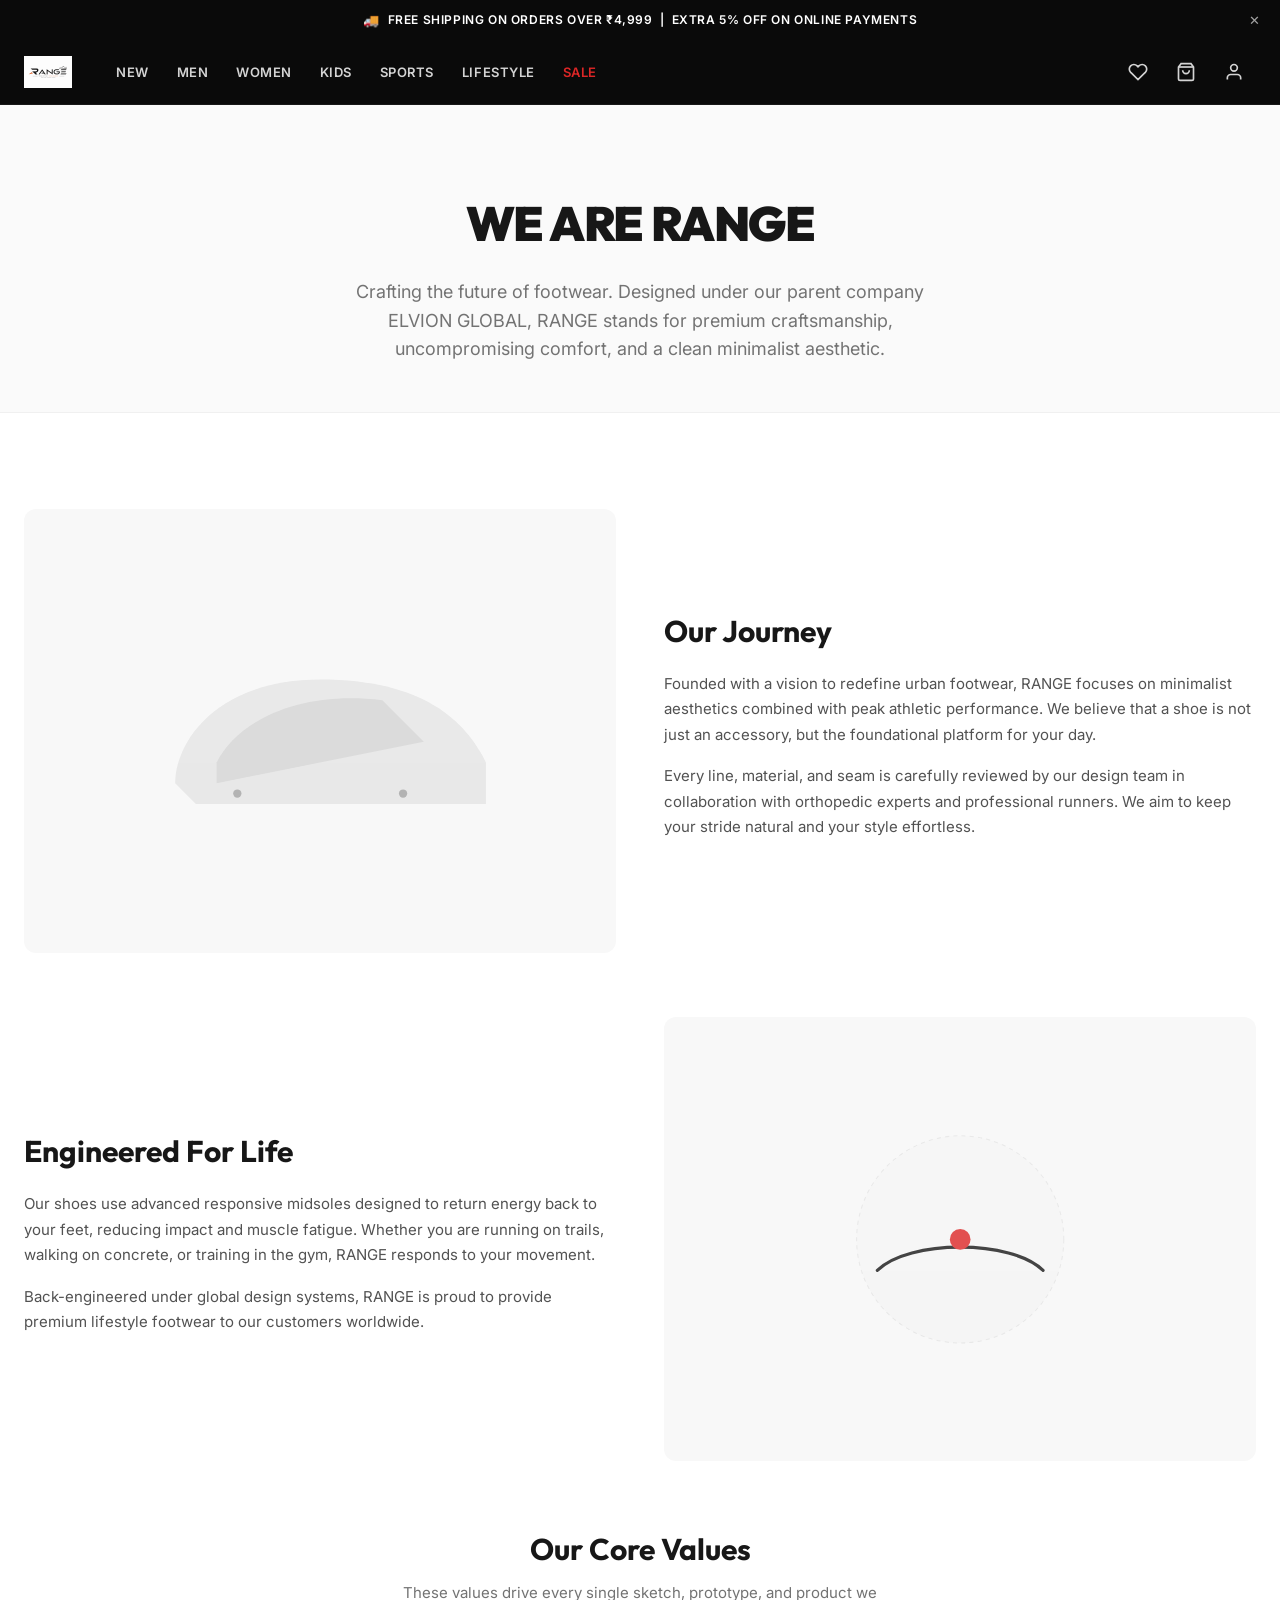
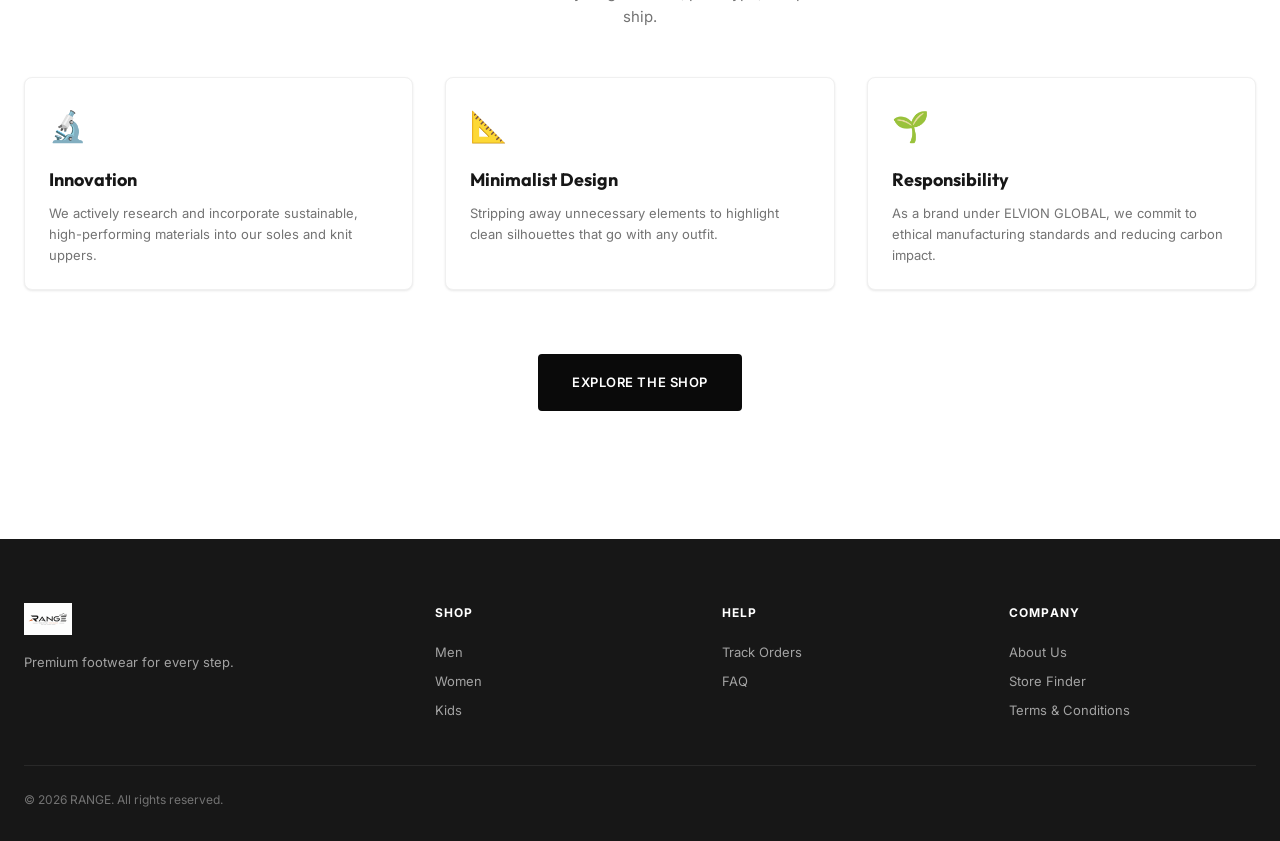
==== about.html @ aaef5dbc "Add project files" ====
<!DOCTYPE html>
<html lang="en">
<head>
    <meta charset="UTF-8">
    <meta name="viewport" content="width=device-width, initial-scale=1.0">
    <title>About Us — RANGE</title>
    <meta name="description" content="Discover the story, mission, and craftsmanship behind RANGE premium footwear.">
    <link rel="preconnect" href="https://fonts.googleapis.com">
    <link rel="preconnect" href="https://fonts.gstatic.com" crossorigin>
    <link href="https://fonts.googleapis.com/css2?family=Inter:wght@300;400;500;600;700;800;900&family=Outfit:wght@300;400;500;600;700;800;900&display=swap" rel="stylesheet">
    <link rel="stylesheet" href="css/global.css">
    <link rel="stylesheet" href="css/components.css">
    <style>
        .about-hero {
            padding: var(--space-20) 0 var(--space-12);
            text-align: center;
            background: var(--off-white);
            border-bottom: 1px solid var(--gray-100);
            margin-bottom: var(--space-12);
        }
        .about-hero-title {
            font-family: var(--font-display);
            font-size: var(--text-5xl);
            font-weight: var(--fw-black);
            letter-spacing: -0.03em;
            margin-bottom: var(--space-4);
            color: var(--gray-900);
        }
        .about-hero-subtitle {
            font-size: var(--text-lg);
            color: var(--gray-500);
            max-width: 600px;
            margin: 0 auto;
            line-height: 1.6;
        }
        .about-content-section {
            padding: var(--space-12) 0;
        }
        .about-grid {
            display: grid;
            grid-template-columns: 1fr 1fr;
            gap: var(--space-12);
            align-items: center;
            margin-bottom: var(--space-16);
        }
        .about-grid.reverse {
            direction: rtl;
        }
        .about-grid.reverse .about-text-col {
            direction: ltr;
        }
        .about-image-col {
            background: var(--gray-50);
            aspect-ratio: 4 / 3;
            border-radius: var(--radius-lg);
            display: flex;
            align-items: center;
            justify-content: center;
            overflow: hidden;
        }
        .about-image-placeholder {
            width: 70%;
            opacity: 0.8;
        }
        .about-text-col h2 {
            font-family: var(--font-display);
            font-size: var(--text-3xl);
            font-weight: var(--fw-bold);
            margin-bottom: var(--space-4);
            color: var(--gray-900);
        }
        .about-text-col p {
            font-size: var(--text-base);
            color: var(--gray-600);
            line-height: 1.7;
            margin-bottom: var(--space-4);
        }
        .values-grid {
            display: grid;
            grid-template-columns: repeat(3, 1fr);
            gap: var(--space-8);
            margin-top: var(--space-12);
        }
        .value-card {
            background: var(--white);
            padding: var(--space-6);
            border-radius: var(--radius-md);
            border: 1px solid var(--gray-100);
            box-shadow: var(--shadow-sm);
            transition: all var(--transition-base);
        }
        .value-card:hover {
            transform: translateY(-4px);
            box-shadow: var(--shadow-md);
        }
        .value-icon {
            font-size: var(--text-3xl);
            margin-bottom: var(--space-4);
            display: inline-block;
        }
        .value-card h3 {
            font-family: var(--font-display);
            font-size: var(--text-lg);
            font-weight: var(--fw-bold);
            margin-bottom: var(--space-2);
            color: var(--gray-900);
        }
        .value-card p {
            font-size: var(--text-sm);
            color: var(--gray-500);
            line-height: 1.6;
        }
        @media (max-width: 768px) {
            .about-grid {
                grid-template-columns: 1fr;
                gap: var(--space-6);
            }
            .about-grid.reverse {
                direction: ltr;
            }
            .values-grid {
                grid-template-columns: 1fr;
                gap: var(--space-4);
            }
            .about-hero-title {
                font-size: var(--text-3xl);
            }
        }
    </style>
</head>
<body>
    <!-- Announcement Bar -->
    <div class="announcement-bar" id="announcement-bar">
        <div class="announcement-content"><span class="announcement-icon">🚚</span><span>FREE SHIPPING ON ORDERS OVER ₹4,999 &nbsp;|&nbsp; EXTRA 5% OFF ON ONLINE PAYMENTS</span></div>
        <button class="announcement-close" id="close-announcement">✕</button>
    </div>

    <!-- Navigation -->
    <nav class="navbar" id="navbar">
        <div class="nav-container">
            <a href="index.html" class="nav-logo"><img src="range-logo.png" alt="RANGE Logo" class="logo-img"></a>
            <ul class="nav-links">
                <li><a href="index.html" class="nav-link">New</a></li>
                <li><a href="shop.html?gender=men" class="nav-link">Men</a></li>
                <li><a href="shop.html?gender=women" class="nav-link">Women</a></li>
                <li><a href="shop.html?gender=kids" class="nav-link">Kids</a></li>
                <li><a href="shop.html?cat=sports" class="nav-link">Sports</a></li>
                <li><a href="shop.html?cat=lifestyle" class="nav-link">Lifestyle</a></li>
                <li><a href="shop.html?sale=true" class="nav-link nav-sale">Sale</a></li>
            </ul>
            <div class="nav-actions">
                <a href="wishlist.html" class="nav-action-btn"><svg width="20" height="20" viewBox="0 0 24 24" fill="none" stroke="currentColor" stroke-width="2"><path d="M20.84 4.61a5.5 5.5 0 0 0-7.78 0L12 5.67l-1.06-1.06a5.5 5.5 0 0 0-7.78 7.78l1.06 1.06L12 21.23l7.78-7.78 1.06-1.06a5.5 5.5 0 0 0 0-7.78z"/></svg><span class="badge wishlist-count">0</span></a>
                <a href="cart.html" class="nav-action-btn"><svg width="20" height="20" viewBox="0 0 24 24" fill="none" stroke="currentColor" stroke-width="2"><path d="M6 2L3 6v14a2 2 0 0 0 2 2h14a2 2 0 0 0 2-2V6l-3-4z"/><line x1="3" y1="6" x2="21" y2="6"/><path d="M16 10a4 4 0 0 1-8 0"/></svg><span class="badge cart-count">0</span></a>
                <a href="account.html" class="nav-action-btn"><svg width="20" height="20" viewBox="0 0 24 24" fill="none" stroke="currentColor" stroke-width="2"><path d="M20 21v-2a4 4 0 0 0-4-4H8a4 4 0 0 0-4 4v2"/><circle cx="12" cy="7" r="4"/></svg></a>
                <button class="mobile-menu-toggle" id="mobile-menu-toggle"><span></span><span></span><span></span></button>
            </div>
        </div>
    </nav>

    <div class="mobile-menu" id="mobile-menu">
        <div class="mobile-menu-header"><a href="index.html" class="nav-logo"><img src="range-logo.png" alt="RANGE Logo" class="logo-img"></a><button class="mobile-menu-close" id="mobile-menu-close">✕</button></div>
        <ul class="mobile-nav-links"><li><a href="index.html">Home</a></li><li><a href="shop.html">Shop</a></li><li><a href="account.html">Account</a></li><li><a href="wishlist.html">Wishlist</a></li></ul>
    </div>

    <!-- About Hero -->
    <section class="about-hero">
        <div class="container">
            <h1 class="about-hero-title">WE ARE RANGE</h1>
            <p class="about-hero-subtitle">Crafting the future of footwear. Designed under our parent company ELVION GLOBAL, RANGE stands for premium craftsmanship, uncompromising comfort, and a clean minimalist aesthetic.</p>
        </div>
    </section>

    <main class="container">
        <!-- Story section -->
        <section class="about-content-section">
            <div class="about-grid">
                <div class="about-image-col">
                    <svg viewBox="0 0 400 300" fill="none" xmlns="http://www.w3.org/2000/svg" class="about-image-placeholder">
                        <path d="M60 200 C60 160, 100 100, 200 100 C300 100, 340 140, 360 180 L360 220 L80 220 Z" fill="#e5e5e5"/>
                        <path d="M100 180 C120 140, 180 110, 260 120 L300 160 L100 200 Z" fill="#d4d4d4"/>
                        <circle cx="120" cy="210" r="4" fill="#a3a3a3"/>
                        <circle cx="280" cy="210" r="4" fill="#a3a3a3"/>
                    </svg>
                </div>
                <div class="about-text-col">
                    <h2>Our Journey</h2>
                    <p>Founded with a vision to redefine urban footwear, RANGE focuses on minimalist aesthetics combined with peak athletic performance. We believe that a shoe is not just an accessory, but the foundational platform for your day.</p>
                    <p>Every line, material, and seam is carefully reviewed by our design team in collaboration with orthopedic experts and professional runners. We aim to keep your stride natural and your style effortless.</p>
                </div>
            </div>

            <div class="about-grid reverse">
                <div class="about-image-col">
                    <svg viewBox="0 0 400 300" fill="none" xmlns="http://www.w3.org/2000/svg" class="about-image-placeholder">
                        <ellipse cx="200" cy="150" rx="100" ry="100" fill="#f5f5f5" stroke="#e5e5e5" stroke-dasharray="4 4"/>
                        <path d="M120 180 C150 150, 250 150, 280 180" stroke="#171717" stroke-width="3" stroke-linecap="round"/>
                        <circle cx="200" cy="150" r="10" fill="#dc2626"/>
                    </svg>
                </div>
                <div class="about-text-col">
                    <h2>Engineered For Life</h2>
                    <p>Our shoes use advanced responsive midsoles designed to return energy back to your feet, reducing impact and muscle fatigue. Whether you are running on trails, walking on concrete, or training in the gym, RANGE responds to your movement.</p>
                    <p>Back-engineered under global design systems, RANGE is proud to provide premium lifestyle footwear to our customers worldwide.</p>
                </div>
            </div>

            <!-- Core Values -->
            <div style="text-align: center; margin-top: var(--space-8);">
                <h2 style="font-family: var(--font-display); font-size: var(--text-3xl); font-weight: var(--fw-bold); margin-bottom: var(--space-2);">Our Core Values</h2>
                <p style="color: var(--gray-500); font-size: var(--text-base); max-width: 500px; margin: 0 auto;">These values drive every single sketch, prototype, and product we ship.</p>
            </div>

            <div class="values-grid">
                <div class="value-card">
                    <span class="value-icon">🔬</span>
                    <h3>Innovation</h3>
                    <p>We actively research and incorporate sustainable, high-performing materials into our soles and knit uppers.</p>
                </div>
                <div class="value-card">
                    <span class="value-icon">📐</span>
                    <h3>Minimalist Design</h3>
                    <p>Stripping away unnecessary elements to highlight clean silhouettes that go with any outfit.</p>
                </div>
                <div class="value-card">
                    <span class="value-icon">🌱</span>
                    <h3>Responsibility</h3>
                    <p>As a brand under ELVION GLOBAL, we commit to ethical manufacturing standards and reducing carbon impact.</p>
                </div>
            </div>

            <div style="text-align: center; margin-top: var(--space-16);">
                <a href="shop.html" class="btn btn-primary btn-lg">Explore the Shop</a>
            </div>
        </section>
    </main>

    <!-- Footer -->
    <footer class="footer">
        <div class="container">
            <div class="footer-grid">
                <div class="footer-col footer-brand"><div class="footer-logo"><img src="range-logo.png" alt="RANGE Logo" class="logo-img"></div><p>Premium footwear for every step.</p></div>
                <div class="footer-col"><h4>Shop</h4><a href="shop.html">Men</a><a href="shop.html">Women</a><a href="shop.html">Kids</a></div>
                <div class="footer-col"><h4>Help</h4><a href="orders.html">Track Orders</a><a href="faq.html">FAQ</a></div>
                <div class="footer-col"><h4>Company</h4><a href="about.html" class="active">About Us</a><a href="store-finder.html">Store Finder</a><a href="terms.html">Terms & Conditions</a></div>
            </div>
            <div class="footer-bottom"><p>© 2026 RANGE. All rights reserved.</p></div>
        </div>
    </footer>

    <script src="js/store.js"></script>
    <script src="js/components.js"></script>
</body>
</html>
---- css/global.css ----
/* =========================================
   SOLEKICKS — Global Design System
   Clean white aesthetic inspired by Puma/Nike
   ========================================= */

/* CSS Custom Properties */
:root {
    /* Colors — Clean White Theme */
    --white: #ffffff;
    --off-white: #fafafa;
    --gray-50: #f8f8f8;
    --gray-100: #f0f0f0;
    --gray-200: #e5e5e5;
    --gray-300: #d4d4d4;
    --gray-400: #a3a3a3;
    --gray-500: #737373;
    --gray-600: #525252;
    --gray-700: #404040;
    --gray-800: #262626;
    --gray-900: #171717;
    --black: #0a0a0a;

    /* Accent Colors */
    --accent-red: #dc2626;
    --accent-red-dark: #b91c1c;
    --accent-green: #16a34a;
    --accent-blue: #2563eb;
    --accent-orange: #ea580c;

    /* Sale / Discount */
    --sale-bg: #dc2626;
    --sale-text: #ffffff;

    /* Typography */
    --font-primary: 'Inter', -apple-system, BlinkMacSystemFont, 'Segoe UI', sans-serif;
    --font-display: 'Outfit', 'Inter', sans-serif;

    /* Font Sizes */
    --text-xs: 0.75rem;
    --text-sm: 0.8125rem;
    --text-base: 0.9375rem;
    --text-md: 1rem;
    --text-lg: 1.125rem;
    --text-xl: 1.25rem;
    --text-2xl: 1.5rem;
    --text-3xl: 1.875rem;
    --text-4xl: 2.25rem;
    --text-5xl: 3rem;
    --text-6xl: 3.75rem;
    --text-7xl: 4.5rem;

    /* Font Weights */
    --fw-light: 300;
    --fw-regular: 400;
    --fw-medium: 500;
    --fw-semibold: 600;
    --fw-bold: 700;
    --fw-extrabold: 800;
    --fw-black: 900;

    /* Spacing */
    --space-1: 0.25rem;
    --space-2: 0.5rem;
    --space-3: 0.75rem;
    --space-4: 1rem;
    --space-5: 1.25rem;
    --space-6: 1.5rem;
    --space-8: 2rem;
    --space-10: 2.5rem;
    --space-12: 3rem;
    --space-16: 4rem;
    --space-20: 5rem;
    --space-24: 6rem;

    /* Border Radius */
    --radius-sm: 4px;
    --radius-md: 8px;
    --radius-lg: 12px;
    --radius-xl: 16px;
    --radius-2xl: 24px;
    --radius-full: 9999px;

    /* Shadows */
    --shadow-xs: 0 1px 2px rgba(0, 0, 0, 0.04);
    --shadow-sm: 0 1px 3px rgba(0, 0, 0, 0.06), 0 1px 2px rgba(0, 0, 0, 0.04);
    --shadow-md: 0 4px 6px rgba(0, 0, 0, 0.05), 0 2px 4px rgba(0, 0, 0, 0.04);
    --shadow-lg: 0 10px 15px rgba(0, 0, 0, 0.06), 0 4px 6px rgba(0, 0, 0, 0.04);
    --shadow-xl: 0 20px 25px rgba(0, 0, 0, 0.08), 0 8px 10px rgba(0, 0, 0, 0.04);
    --shadow-2xl: 0 25px 50px rgba(0, 0, 0, 0.12);

    /* Transitions */
    --transition-fast: 150ms ease;
    --transition-base: 250ms ease;
    --transition-slow: 400ms ease;
    --transition-spring: 400ms cubic-bezier(0.34, 1.56, 0.64, 1);

    /* Layout */
    --container-max: 1280px;
    --container-padding: 1.5rem;
    --navbar-height: 64px;
    --announcement-height: 40px;
}

/* Reset */
*,
*::before,
*::after {
    margin: 0;
    padding: 0;
    box-sizing: border-box;
}

html {
    scroll-behavior: smooth;
    -webkit-font-smoothing: antialiased;
    -moz-osx-font-smoothing: grayscale;
}

body {
    font-family: var(--font-primary);
    font-size: var(--text-base);
    line-height: 1.6;
    color: var(--gray-900);
    background-color: var(--white);
    overflow-x: hidden;
}

img {
    max-width: 100%;
    height: auto;
    display: block;
}

a {
    text-decoration: none;
    color: inherit;
    transition: color var(--transition-fast);
}

button {
    font-family: inherit;
    cursor: pointer;
    border: none;
    background: none;
    font-size: inherit;
}

input,
select,
textarea {
    font-family: inherit;
    font-size: inherit;
}

ul,
ol {
    list-style: none;
}

/* Container */
.container {
    max-width: var(--container-max);
    margin: 0 auto;
    padding: 0 var(--container-padding);
}

/* =========================================
   Announcement Bar
   ========================================= */
.announcement-bar {
    background: var(--black);
    color: var(--white);
    padding: var(--space-2) var(--space-6);
    display: flex;
    align-items: center;
    justify-content: center;
    position: relative;
    z-index: 100;
    height: var(--announcement-height);
    overflow: hidden;
}

.announcement-content {
    display: flex;
    align-items: center;
    gap: var(--space-2);
    font-size: var(--text-xs);
    font-weight: var(--fw-semibold);
    letter-spacing: 0.05em;
    text-transform: uppercase;
    animation: slideInDown 0.5s ease;
}

.announcement-icon {
    font-size: var(--text-sm);
}

.announcement-close {
    position: absolute;
    right: var(--space-4);
    color: var(--gray-400);
    font-size: var(--text-sm);
    padding: var(--space-1);
    transition: color var(--transition-fast);
}

.announcement-close:hover {
    color: var(--white);
}

.announcement-bar.hidden {
    display: none;
}

/* =========================================
   Navigation
   ========================================= */
.navbar {
    background: var(--black);
    position: sticky;
    top: 0;
    z-index: 99;
    border-bottom: 1px solid rgba(255, 255, 255, 0.06);
}

.nav-container {
    max-width: var(--container-max);
    margin: 0 auto;
    padding: 0 var(--container-padding);
    display: flex;
    align-items: center;
    height: var(--navbar-height);
    gap: var(--space-8);
}

.nav-logo {
    display: flex;
    align-items: center;
    font-family: var(--font-display);
    font-size: var(--text-xl);
    font-weight: var(--fw-black);
    letter-spacing: -0.02em;
    flex-shrink: 0;
}

.logo-text {
    color: var(--white);
}

.logo-accent {
    color: var(--gray-400);
}

.nav-links {
    display: flex;
    align-items: center;
    gap: var(--space-1);
    flex: 1;
}

.nav-link {
    color: var(--gray-300);
    font-size: var(--text-sm);
    font-weight: var(--fw-semibold);
    text-transform: uppercase;
    letter-spacing: 0.04em;
    padding: var(--space-2) var(--space-3);
    border-radius: var(--radius-sm);
    transition: all var(--transition-fast);
    position: relative;
}

.nav-link:hover,
.nav-link.active {
    color: var(--white);
}

.nav-link::after {
    content: '';
    position: absolute;
    bottom: -2px;
    left: 50%;
    transform: translateX(-50%);
    width: 0;
    height: 2px;
    background: var(--white);
    transition: width var(--transition-base);
}

.nav-link:hover::after,
.nav-link.active::after {
    width: 60%;
}

.nav-sale {
    color: var(--accent-red) !important;
}

/* Dropdown Menu */
.nav-dropdown {
    position: relative;
}

.dropdown-menu {
    position: absolute;
    top: 100%;
    left: 0;
    background: var(--white);
    border-radius: var(--radius-md);
    box-shadow: var(--shadow-xl);
    padding: var(--space-6);
    display: flex;
    gap: var(--space-10);
    min-width: 320px;
    opacity: 0;
    visibility: hidden;
    transform: translateY(10px);
    transition: all var(--transition-base);
    z-index: 50;
    margin-top: var(--space-3);
}

.nav-dropdown:hover .dropdown-menu {
    opacity: 1;
    visibility: visible;
    transform: translateY(0);
}

.dropdown-col h4 {
    font-size: var(--text-xs);
    font-weight: var(--fw-bold);
    text-transform: uppercase;
    letter-spacing: 0.08em;
    color: var(--gray-400);
    margin-bottom: var(--space-3);
}

.dropdown-col a {
    display: block;
    padding: var(--space-1) 0;
    color: var(--gray-700);
    font-size: var(--text-sm);
    font-weight: var(--fw-medium);
    transition: all var(--transition-fast);
}

.dropdown-col a:hover {
    color: var(--black);
    transform: translateX(4px);
}

/* Nav Actions */
.nav-actions {
    display: flex;
    align-items: center;
    gap: var(--space-1);
    margin-left: auto;
}

.nav-action-btn {
    display: flex;
    align-items: center;
    gap: var(--space-2);
    color: var(--gray-300);
    padding: var(--space-2) var(--space-3);
    border-radius: var(--radius-md);
    transition: all var(--transition-fast);
    position: relative;
}

.nav-action-btn:hover {
    color: var(--white);
    background: rgba(255, 255, 255, 0.08);
}

.action-label {
    font-size: var(--text-sm);
    font-weight: var(--fw-semibold);
    text-transform: uppercase;
    letter-spacing: 0.04em;
}

.search-toggle {
    background: rgba(255, 255, 255, 0.08);
    border-radius: var(--radius-full);
    padding: var(--space-2) var(--space-4);
}

.search-toggle:hover {
    background: rgba(255, 255, 255, 0.15);
    color: var(--white);
}

.badge {
    position: absolute;
    top: -2px;
    right: -2px;
    background: var(--accent-red);
    color: var(--white);
    font-size: 10px;
    font-weight: var(--fw-bold);
    width: 18px;
    height: 18px;
    border-radius: var(--radius-full);
    display: flex;
    align-items: center;
    justify-content: center;
    line-height: 1;
}

.badge:empty,
.badge[data-count="0"] {
    display: none;
}

/* Search Overlay */
.search-overlay {
    position: absolute;
    top: 100%;
    left: 0;
    right: 0;
    background: var(--white);
    padding: var(--space-6);
    box-shadow: var(--shadow-2xl);
    opacity: 0;
    visibility: hidden;
    transform: translateY(-10px);
    transition: all var(--transition-base);
    z-index: 50;
}

.search-overlay.active {
    opacity: 1;
    visibility: visible;
    transform: translateY(0);
}

.search-container {
    max-width: 700px;
    margin: 0 auto;
    display: flex;
    align-items: center;
    gap: var(--space-3);
    padding: var(--space-3) var(--space-4);
    border: 2px solid var(--gray-200);
    border-radius: var(--radius-full);
    transition: border-color var(--transition-fast);
}

.search-container:focus-within {
    border-color: var(--black);
}

.search-container svg {
    color: var(--gray-400);
    flex-shrink: 0;
}

.search-container input {
    flex: 1;
    border: none;
    outline: none;
    font-size: var(--text-md);
    color: var(--gray-900);
    background: transparent;
}

.search-container input::placeholder {
    color: var(--gray-400);
}

.search-close {
    color: var(--gray-400);
    font-size: var(--text-lg);
    padding: var(--space-1);
}

.search-close:hover {
    color: var(--gray-900);
}

.search-suggestions {
    max-width: 700px;
    margin: var(--space-4) auto 0;
}

.search-suggestions h4 {
    font-size: var(--text-xs);
    font-weight: var(--fw-bold);
    text-transform: uppercase;
    letter-spacing: 0.08em;
    color: var(--gray-400);
    margin-bottom: var(--space-3);
}

.suggestion-tags {
    display: flex;
    flex-wrap: wrap;
    gap: var(--space-2);
}

.suggestion-tag {
    padding: var(--space-2) var(--space-4);
    background: var(--gray-50);
    border: 1px solid var(--gray-200);
    border-radius: var(--radius-full);
    font-size: var(--text-sm);
    font-weight: var(--fw-medium);
    color: var(--gray-700);
    transition: all var(--transition-fast);
}

.suggestion-tag:hover {
    background: var(--black);
    color: var(--white);
    border-color: var(--black);
}

/* Mobile Menu Toggle */
.mobile-menu-toggle {
    display: none;
    flex-direction: column;
    gap: 5px;
    padding: var(--space-2);
    color: var(--white);
}

.mobile-menu-toggle span {
    width: 22px;
    height: 2px;
    background: currentColor;
    border-radius: 2px;
    transition: all var(--transition-base);
}

/* Mobile Menu */
.mobile-menu {
    position: fixed;
    top: 0;
    left: 0;
    right: 0;
    bottom: 0;
    background: var(--white);
    z-index: 200;
    padding: var(--space-6);
    transform: translateX(-100%);
    transition: transform var(--transition-slow);
    overflow-y: auto;
}

.mobile-menu.active {
    transform: translateX(0);
}

.mobile-menu-header {
    display: flex;
    align-items: center;
    justify-content: space-between;
    margin-bottom: var(--space-8);
    font-family: var(--font-display);
    font-size: var(--text-xl);
    font-weight: var(--fw-black);
}

.mobile-menu-header .logo-text {
    color: var(--black);
}

.mobile-menu-close {
    font-size: var(--text-xl);
    color: var(--gray-600);
    padding: var(--space-2);
}

.mobile-nav-links li {
    border-bottom: 1px solid var(--gray-100);
}

.mobile-nav-links a {
    display: block;
    padding: var(--space-4) 0;
    font-size: var(--text-lg);
    font-weight: var(--fw-semibold);
    color: var(--gray-800);
    transition: color var(--transition-fast);
}

.mobile-nav-links a:hover,
.mobile-nav-links a.active {
    color: var(--black);
}

.mobile-nav-links .sale-link {
    color: var(--accent-red);
}

.mobile-menu-footer {
    margin-top: var(--space-8);
    display: flex;
    flex-direction: column;
    gap: var(--space-3);
}

.mobile-menu-footer a {
    font-size: var(--text-sm);
    font-weight: var(--fw-medium);
    color: var(--gray-500);
    transition: color var(--transition-fast);
}

.mobile-menu-footer a:hover {
    color: var(--black);
}

/* =========================================
   Buttons
   ========================================= */
.btn {
    display: inline-flex;
    align-items: center;
    justify-content: center;
    gap: var(--space-2);
    font-family: var(--font-primary);
    font-weight: var(--fw-semibold);
    font-size: var(--text-sm);
    text-transform: uppercase;
    letter-spacing: 0.04em;
    padding: var(--space-3) var(--space-6);
    border-radius: var(--radius-sm);
    cursor: pointer;
    transition: all var(--transition-base);
    border: 2px solid transparent;
    white-space: nowrap;
}

.btn-primary {
    background: var(--black);
    color: var(--white);
    border-color: var(--black);
}

.btn-primary:hover {
    background: var(--gray-800);
    border-color: var(--gray-800);
    transform: translateY(-1px);
    box-shadow: var(--shadow-md);
}

.btn-outline {
    background: transparent;
    color: var(--black);
    border-color: var(--gray-300);
}

.btn-outline:hover {
    background: var(--black);
    color: var(--white);
    border-color: var(--black);
    transform: translateY(-1px);
}

.btn-white {
    background: var(--white);
    color: var(--black);
    border-color: var(--white);
}

.btn-white:hover {
    background: var(--gray-100);
    transform: translateY(-1px);
}

.btn-danger {
    background: var(--accent-red);
    color: var(--white);
    border-color: var(--accent-red);
}

.btn-danger:hover {
    background: var(--accent-red-dark);
    border-color: var(--accent-red-dark);
}

.btn-ghost {
    background: transparent;
    color: var(--gray-600);
    padding: var(--space-2) var(--space-3);
}

.btn-ghost:hover {
    color: var(--black);
    background: var(--gray-50);
}

.btn-sm {
    padding: var(--space-2) var(--space-4);
    font-size: var(--text-xs);
}

.btn-lg {
    padding: var(--space-4) var(--space-8);
    font-size: var(--text-sm);
}

.btn-icon {
    width: 40px;
    height: 40px;
    padding: 0;
    border-radius: var(--radius-full);
    display: flex;
    align-items: center;
    justify-content: center;
}

.btn-block {
    width: 100%;
}

/* =========================================
   Section Headers
   ========================================= */
.section-header {
    display: flex;
    align-items: center;
    justify-content: space-between;
    margin-bottom: var(--space-8);
}

.section-title {
    font-family: var(--font-display);
    font-size: var(--text-2xl);
    font-weight: var(--fw-bold);
    color: var(--black);
    text-transform: uppercase;
    letter-spacing: -0.01em;
}

.section-link {
    font-size: var(--text-sm);
    font-weight: var(--fw-semibold);
    color: var(--gray-500);
    text-transform: uppercase;
    letter-spacing: 0.04em;
    transition: color var(--transition-fast);
}

.section-link:hover {
    color: var(--black);
}

/* =========================================
   Footer
   ========================================= */
.footer {
    background: var(--gray-900);
    color: var(--gray-300);
    padding: var(--space-16) 0 var(--space-8);
    margin-top: var(--space-20);
}

.footer-grid {
    display: grid;
    grid-template-columns: 1.5fr 1fr 1fr 1fr;
    gap: var(--space-10);
    margin-bottom: var(--space-10);
}

.footer-logo {
    font-family: var(--font-display);
    font-size: var(--text-xl);
    font-weight: var(--fw-black);
    margin-bottom: var(--space-4);
}

.footer-brand p {
    font-size: var(--text-sm);
    color: var(--gray-400);
    line-height: 1.7;
    margin-bottom: var(--space-4);
}

.social-links {
    display: flex;
    gap: var(--space-3);
}

.social-link {
    display: flex;
    align-items: center;
    justify-content: center;
    width: 36px;
    height: 36px;
    border-radius: var(--radius-full);
    background: rgba(255, 255, 255, 0.08);
    color: var(--gray-400);
    transition: all var(--transition-fast);
}

.social-link:hover {
    background: var(--white);
    color: var(--black);
    transform: translateY(-2px);
}

.footer-col h4 {
    font-size: var(--text-xs);
    font-weight: var(--fw-bold);
    text-transform: uppercase;
    letter-spacing: 0.1em;
    color: var(--white);
    margin-bottom: var(--space-4);
}

.footer-col a {
    display: block;
    padding: var(--space-1) 0;
    font-size: var(--text-sm);
    color: var(--gray-400);
    transition: all var(--transition-fast);
}

.footer-col a:hover {
    color: var(--white);
    transform: translateX(3px);
}

.footer-bottom {
    border-top: 1px solid rgba(255, 255, 255, 0.08);
    padding-top: var(--space-6);
    display: flex;
    align-items: center;
    justify-content: space-between;
    font-size: var(--text-xs);
    color: var(--gray-500);
}

.payment-methods {
    display: flex;
    align-items: center;
    gap: var(--space-2);
}

/* =========================================
   Animations
   ========================================= */
@keyframes slideInDown {
    from {
        transform: translateY(-100%);
        opacity: 0;
    }

    to {
        transform: translateY(0);
        opacity: 1;
    }
}

@keyframes fadeIn {
    from {
        opacity: 0;
    }

    to {
        opacity: 1;
    }
}

@keyframes fadeInUp {
    from {
        opacity: 0;
        transform: translateY(20px);
    }

    to {
        opacity: 1;
        transform: translateY(0);
    }
}

@keyframes scaleIn {
    from {
        opacity: 0;
        transform: scale(0.95);
    }

    to {
        opacity: 1;
        transform: scale(1);
    }
}

@keyframes float {

    0%,
    100% {
        transform: translateY(0);
    }

    50% {
        transform: translateY(-10px);
    }
}

@keyframes pulse {

    0%,
    100% {
        transform: scale(1);
    }

    50% {
        transform: scale(1.05);
    }
}

@keyframes shimmer {
    0% {
        background-position: -200% center;
    }

    100% {
        background-position: 200% center;
    }
}

/* Scroll reveal */
.reveal {
    opacity: 0;
    transform: translateY(30px);
    transition: all 0.6s ease;
}

.reveal.visible {
    opacity: 1;
    transform: translateY(0);
}

/* =========================================
   Toast / Notification
   ========================================= */
.toast-container {
    position: fixed;
    bottom: var(--space-6);
    right: var(--space-6);
    z-index: 1000;
    display: flex;
    flex-direction: column;
    gap: var(--space-3);
}

.toast {
    background: var(--gray-900);
    color: var(--white);
    padding: var(--space-3) var(--space-5);
    border-radius: var(--radius-md);
    font-size: var(--text-sm);
    font-weight: var(--fw-medium);
    box-shadow: var(--shadow-xl);
    display: flex;
    align-items: center;
    gap: var(--space-3);
    animation: slideInUp 0.3s ease, fadeOut 0.3s ease 2.7s forwards;
    max-width: 360px;
}

.toast-success {
    border-left: 3px solid var(--accent-green);
}

.toast-error {
    border-left: 3px solid var(--accent-red);
}

@keyframes slideInUp {
    from {
        transform: translateY(20px);
        opacity: 0;
    }

    to {
        transform: translateY(0);
        opacity: 1;
    }
}

@keyframes fadeOut {
    from {
        opacity: 1;
    }

    to {
        opacity: 0;
    }
}

/* Logo Styling */
.logo-img {
    height: 32px;
    width: auto;
    object-fit: contain;
    display: block;
    transition: transform var(--transition-fast);
}

.nav-logo:hover .logo-img {
    transform: scale(1.04);
}

/* =========================================
   Page Transitions
   ========================================= */
.page-transition-overlay {
    position: fixed;
    top: 0;
    left: 0;
    width: 100%;
    height: 100%;
    background-color: var(--black);
    z-index: 99999;
    transform: translateY(0);
    transition: transform 0.6s cubic-bezier(0.85, 0, 0.15, 1);
    pointer-events: none;
    display: flex;
    align-items: center;
    justify-content: center;
}

.page-transition-overlay.fade-out {
    transform: translateY(-100%);
}

.page-transition-overlay.fade-in {
    transform: translateY(0);
    pointer-events: all;
}

.page-transition-logo {
    color: var(--white);
    font-family: var(--font-display);
    font-size: var(--text-3xl);
    font-weight: var(--fw-black);
    letter-spacing: 0.1em;
    opacity: 0;
    transform: translateY(20px);
    transition: opacity 0.4s ease, transform 0.4s ease 0.1s;
}

.page-transition-overlay.active-logo .page-transition-logo {
    opacity: 1;
    transform: translateY(0);
}

/* Page content entry animations */
body.page-animating main {
    opacity: 0;
    transform: translateY(15px);
}

body.page-ready main {
    opacity: 1;
    transform: translateY(0);
    transition: opacity 0.5s ease-out, transform 0.5s ease-out;
}

/* =========================================
   Responsive
   ========================================= */
@media (max-width: 1024px) {
    :root {
        --container-padding: 1.25rem;
    }

    .footer-grid {
        grid-template-columns: 1fr 1fr;
        gap: var(--space-8);
    }
}

@media (max-width: 768px) {
    :root {
        --navbar-height: 56px;
        --container-padding: 1rem;
    }

    .nav-links {
        display: none;
    }

    .mobile-menu-toggle {
        display: flex;
    }

    .action-label {
        display: none;
    }

    .announcement-content {
        font-size: 10px;
    }

    .section-title {
        font-size: var(--text-xl);
    }

    .footer-grid {
        grid-template-columns: 1fr;
        gap: var(--space-6);
    }

    .footer-bottom {
        flex-direction: column;
        gap: var(--space-3);
        text-align: center;
    }

    .dropdown-menu {
        display: none;
    }
}

@media (max-width: 480px) {
    .announcement-bar {
        font-size: 9px;
    }
}
---- css/components.css ----
/* =========================================
   RANGE — Reusable Components
   Product Cards, Filters, Modals
   ========================================= */

/* =========================================
   Product Card
   ========================================= */
.products-grid {
    display: grid;
    grid-template-columns: repeat(4, 1fr);
    gap: var(--space-6);
}

.product-card {
    position: relative;
    background: var(--white);
    border-radius: var(--radius-md);
    overflow: hidden;
    transition: all var(--transition-base);
    cursor: pointer;
    group: true;
}

.product-card:hover {
    transform: translateY(-4px);
    box-shadow: var(--shadow-lg);
}

.product-image {
    position: relative;
    background: var(--gray-50);
    aspect-ratio: 1 / 1;
    display: flex;
    align-items: center;
    justify-content: center;
    overflow: hidden;
    border-radius: var(--radius-md);
}

.product-image img {
    width: 85%;
    height: 85%;
    object-fit: contain;
    transition: transform var(--transition-slow);
}

.product-card:hover .product-image img {
    transform: scale(1.08);
}

.product-image .product-placeholder {
    width: 100%;
    height: 100%;
    display: flex;
    align-items: center;
    justify-content: center;
    background: linear-gradient(135deg, var(--gray-50), var(--gray-100));
}

.product-placeholder svg {
    width: 60%;
    height: 60%;
    opacity: 0.6;
}

/* Discount Badge */
.discount-badge {
    position: absolute;
    top: var(--space-3);
    left: var(--space-3);
    background: var(--sale-bg);
    color: var(--sale-text);
    font-size: var(--text-xs);
    font-weight: var(--fw-bold);
    padding: var(--space-1) var(--space-3);
    border-radius: var(--radius-sm);
    z-index: 2;
}

/* Wishlist Heart */
.product-wishlist {
    position: absolute;
    top: var(--space-3);
    right: var(--space-3);
    width: 36px;
    height: 36px;
    border-radius: var(--radius-full);
    background: var(--white);
    display: flex;
    align-items: center;
    justify-content: center;
    box-shadow: var(--shadow-sm);
    z-index: 2;
    opacity: 0;
    transform: scale(0.8);
    transition: all var(--transition-base);
    border: none;
    cursor: pointer;
}

.product-card:hover .product-wishlist {
    opacity: 1;
    transform: scale(1);
}

.product-wishlist svg {
    width: 18px;
    height: 18px;
    color: var(--gray-400);
    transition: all var(--transition-fast);
}

.product-wishlist:hover svg,
.product-wishlist.active svg {
    color: var(--accent-red);
    fill: var(--accent-red);
}

/* Quick Add Button */
.product-quick-add {
    position: absolute;
    bottom: 0;
    left: 0;
    right: 0;
    background: var(--black);
    color: var(--white);
    padding: var(--space-3);
    text-align: center;
    font-size: var(--text-xs);
    font-weight: var(--fw-bold);
    text-transform: uppercase;
    letter-spacing: 0.08em;
    transform: translateY(100%);
    transition: transform var(--transition-base);
    cursor: pointer;
    border: none;
    width: 100%;
}

.product-card:hover .product-quick-add {
    transform: translateY(0);
}

/* Product Info */
.product-info {
    padding: var(--space-3) var(--space-1) var(--space-2);
}

.product-colors {
    font-size: var(--text-xs);
    color: var(--gray-400);
    text-transform: uppercase;
    letter-spacing: 0.06em;
    margin-bottom: var(--space-1);
}

.product-name {
    font-size: var(--text-sm);
    font-weight: var(--fw-semibold);
    color: var(--gray-900);
    margin-bottom: var(--space-1);
    line-height: 1.3;
    display: -webkit-box;
    -webkit-line-clamp: 2;
    -webkit-box-orient: vertical;
    overflow: hidden;
}

.product-category {
    font-size: var(--text-xs);
    color: var(--gray-500);
    margin-bottom: var(--space-2);
}

.product-price {
    display: flex;
    align-items: center;
    gap: var(--space-2);
}

.price-current {
    font-size: var(--text-md);
    font-weight: var(--fw-bold);
    color: var(--accent-red);
}

.price-original {
    font-size: var(--text-sm);
    color: var(--gray-400);
    text-decoration: line-through;
}

.price-no-sale {
    color: var(--gray-900);
}

/* Color Swatches */
.product-swatches {
    display: flex;
    gap: var(--space-1);
    margin-top: var(--space-2);
}

.color-swatch {
    width: 16px;
    height: 16px;
    border-radius: var(--radius-full);
    border: 2px solid var(--gray-200);
    cursor: pointer;
    transition: border-color var(--transition-fast);
}

.color-swatch:hover,
.color-swatch.active {
    border-color: var(--black);
}

/* =========================================
   Filter Bar (Shop Page)
   ========================================= */
.filter-bar {
    display: flex;
    align-items: center;
    justify-content: space-between;
    padding: var(--space-4) 0;
    border-bottom: 1px solid var(--gray-200);
    margin-bottom: var(--space-6);
    flex-wrap: wrap;
    gap: var(--space-3);
}

.filter-left {
    display: flex;
    align-items: center;
    gap: var(--space-3);
    flex-wrap: wrap;
}

.filter-btn {
    display: flex;
    align-items: center;
    gap: var(--space-2);
    padding: var(--space-2) var(--space-4);
    border: 1px solid var(--gray-300);
    border-radius: var(--radius-full);
    font-size: var(--text-sm);
    font-weight: var(--fw-medium);
    color: var(--gray-700);
    background: var(--white);
    cursor: pointer;
    transition: all var(--transition-fast);
    white-space: nowrap;
}

.filter-btn:hover,
.filter-btn.active {
    background: var(--black);
    color: var(--white);
    border-color: var(--black);
}

.filter-btn svg {
    width: 16px;
    height: 16px;
}

.filter-right {
    display: flex;
    align-items: center;
    gap: var(--space-3);
}

.sort-select {
    padding: var(--space-2) var(--space-4);
    border: 1px solid var(--gray-300);
    border-radius: var(--radius-full);
    font-size: var(--text-sm);
    font-weight: var(--fw-medium);
    color: var(--gray-700);
    background: var(--white);
    cursor: pointer;
    outline: none;
    -webkit-appearance: none;
    appearance: none;
    padding-right: var(--space-8);
    background-image: url("data:image/svg+xml,%3Csvg width='12' height='12' viewBox='0 0 24 24' fill='none' stroke='%23737373' stroke-width='2'%3E%3Cpath d='m6 9 6 6 6-6'/%3E%3C/svg%3E");
    background-repeat: no-repeat;
    background-position: right 12px center;
}

.view-toggle {
    display: flex;
    gap: var(--space-1);
}

.view-btn {
    padding: var(--space-2);
    border: 1px solid var(--gray-200);
    border-radius: var(--radius-sm);
    color: var(--gray-400);
    background: transparent;
    cursor: pointer;
    transition: all var(--transition-fast);
}

.view-btn.active,
.view-btn:hover {
    color: var(--black);
    border-color: var(--black);
}

.product-count {
    font-size: var(--text-sm);
    font-weight: var(--fw-bold);
    color: var(--gray-900);
    text-transform: uppercase;
    letter-spacing: 0.04em;
}

/* =========================================
   Sidebar Filters (Shop Page)
   ========================================= */
.filter-sidebar {
    position: fixed;
    top: 0;
    left: 0;
    bottom: 0;
    width: 340px;
    background: var(--white);
    z-index: 200;
    transform: translateX(-100%);
    transition: transform var(--transition-slow);
    overflow-y: auto;
    box-shadow: var(--shadow-2xl);
}

.filter-sidebar.active {
    transform: translateX(0);
}

.filter-sidebar-overlay {
    position: fixed;
    top: 0;
    left: 0;
    right: 0;
    bottom: 0;
    background: rgba(0,0,0,0.4);
    z-index: 199;
    opacity: 0;
    visibility: hidden;
    transition: all var(--transition-base);
}

.filter-sidebar-overlay.active {
    opacity: 1;
    visibility: visible;
}

.filter-sidebar-header {
    display: flex;
    align-items: center;
    justify-content: space-between;
    padding: var(--space-5) var(--space-6);
    border-bottom: 1px solid var(--gray-200);
    position: sticky;
    top: 0;
    background: var(--white);
    z-index: 2;
}

.filter-sidebar-header h3 {
    font-size: var(--text-md);
    font-weight: var(--fw-bold);
    text-transform: uppercase;
    letter-spacing: 0.04em;
}

.filter-sidebar-close {
    color: var(--gray-500);
    font-size: var(--text-lg);
    padding: var(--space-1);
}

.filter-group {
    padding: var(--space-5) var(--space-6);
    border-bottom: 1px solid var(--gray-100);
}

.filter-group-title {
    font-size: var(--text-sm);
    font-weight: var(--fw-bold);
    text-transform: uppercase;
    letter-spacing: 0.04em;
    margin-bottom: var(--space-3);
    display: flex;
    align-items: center;
    justify-content: space-between;
    cursor: pointer;
}

.filter-group-title svg {
    width: 16px;
    height: 16px;
    transition: transform var(--transition-fast);
}

.filter-options {
    display: flex;
    flex-direction: column;
    gap: var(--space-2);
}

.filter-option {
    display: flex;
    align-items: center;
    gap: var(--space-3);
    padding: var(--space-1) 0;
    cursor: pointer;
}

.filter-option input[type="checkbox"] {
    width: 18px;
    height: 18px;
    accent-color: var(--black);
    cursor: pointer;
}

.filter-option label {
    font-size: var(--text-sm);
    color: var(--gray-700);
    cursor: pointer;
    flex: 1;
}

.filter-option .count {
    font-size: var(--text-xs);
    color: var(--gray-400);
}

/* Size Grid */
.size-grid {
    display: grid;
    grid-template-columns: repeat(4, 1fr);
    gap: var(--space-2);
}

.size-option {
    display: flex;
    align-items: center;
    justify-content: center;
    padding: var(--space-2);
    border: 1px solid var(--gray-200);
    border-radius: var(--radius-sm);
    font-size: var(--text-sm);
    font-weight: var(--fw-medium);
    cursor: pointer;
    transition: all var(--transition-fast);
}

.size-option:hover,
.size-option.active {
    background: var(--black);
    color: var(--white);
    border-color: var(--black);
}

/* Price Range Slider */
.price-range {
    padding: var(--space-3) 0;
}

.price-inputs {
    display: flex;
    align-items: center;
    gap: var(--space-3);
    margin-bottom: var(--space-3);
}

.price-input {
    flex: 1;
    padding: var(--space-2) var(--space-3);
    border: 1px solid var(--gray-200);
    border-radius: var(--radius-sm);
    font-size: var(--text-sm);
    outline: none;
    text-align: center;
}

.price-input:focus {
    border-color: var(--black);
}

.price-separator {
    color: var(--gray-400);
    font-weight: var(--fw-medium);
}

.filter-sidebar-footer {
    padding: var(--space-5) var(--space-6);
    border-top: 1px solid var(--gray-200);
    display: flex;
    gap: var(--space-3);
    position: sticky;
    bottom: 0;
    background: var(--white);
}

/* =========================================
   Breadcrumb
   ========================================= */
.breadcrumb {
    display: flex;
    align-items: center;
    gap: var(--space-2);
    padding: var(--space-4) 0;
    font-size: var(--text-sm);
}

.breadcrumb a {
    color: var(--gray-500);
    font-weight: var(--fw-medium);
    transition: color var(--transition-fast);
}

.breadcrumb a:hover {
    color: var(--black);
}

.breadcrumb span {
    color: var(--gray-300);
}

.breadcrumb .current {
    color: var(--gray-900);
    font-weight: var(--fw-semibold);
}

/* =========================================
   Empty State
   ========================================= */
.empty-state {
    text-align: center;
    padding: var(--space-20) var(--space-6);
}

.empty-state-icon {
    margin-bottom: var(--space-6);
    color: var(--gray-300);
}

.empty-state-icon svg {
    width: 80px;
    height: 80px;
}

.empty-state h2 {
    font-family: var(--font-display);
    font-size: var(--text-2xl);
    font-weight: var(--fw-bold);
    margin-bottom: var(--space-3);
    color: var(--gray-900);
}

.empty-state p {
    font-size: var(--text-base);
    color: var(--gray-500);
    margin-bottom: var(--space-6);
    max-width: 400px;
    margin-left: auto;
    margin-right: auto;
}

/* =========================================
   Quantity Selector
   ========================================= */
.qty-selector {
    display: flex;
    align-items: center;
    border: 1px solid var(--gray-200);
    border-radius: var(--radius-sm);
    overflow: hidden;
}

.qty-btn {
    width: 36px;
    height: 36px;
    display: flex;
    align-items: center;
    justify-content: center;
    background: var(--gray-50);
    border: none;
    cursor: pointer;
    font-size: var(--text-md);
    color: var(--gray-600);
    transition: all var(--transition-fast);
}

.qty-btn:hover {
    background: var(--gray-200);
    color: var(--black);
}

.qty-value {
    width: 40px;
    text-align: center;
    font-size: var(--text-sm);
    font-weight: var(--fw-semibold);
    border: none;
    outline: none;
    background: transparent;
}

/* =========================================
   Form Elements
   ========================================= */
.form-group {
    margin-bottom: var(--space-5);
}

.form-label {
    display: block;
    font-size: var(--text-sm);
    font-weight: var(--fw-semibold);
    color: var(--gray-700);
    margin-bottom: var(--space-2);
    text-transform: uppercase;
    letter-spacing: 0.04em;
}

.form-input {
    width: 100%;
    padding: var(--space-3) var(--space-4);
    border: 1px solid var(--gray-200);
    border-radius: var(--radius-sm);
    font-size: var(--text-base);
    color: var(--gray-900);
    background: var(--white);
    outline: none;
    transition: border-color var(--transition-fast);
}

.form-input:focus {
    border-color: var(--black);
}

.form-input::placeholder {
    color: var(--gray-400);
}

.form-row {
    display: grid;
    grid-template-columns: 1fr 1fr;
    gap: var(--space-4);
}

.form-error {
    color: var(--accent-red);
    font-size: var(--text-xs);
    margin-top: var(--space-1);
}

/* =========================================
   Tabs
   ========================================= */
.tabs {
    display: flex;
    border-bottom: 2px solid var(--gray-100);
    margin-bottom: var(--space-6);
    overflow-x: auto;
}

.tab-btn {
    padding: var(--space-3) var(--space-5);
    font-size: var(--text-sm);
    font-weight: var(--fw-semibold);
    text-transform: uppercase;
    letter-spacing: 0.04em;
    color: var(--gray-500);
    background: transparent;
    border: none;
    border-bottom: 2px solid transparent;
    margin-bottom: -2px;
    cursor: pointer;
    transition: all var(--transition-fast);
    white-space: nowrap;
}

.tab-btn:hover {
    color: var(--gray-800);
}

.tab-btn.active {
    color: var(--black);
    border-bottom-color: var(--black);
}

.tab-content {
    display: none;
    animation: fadeIn 0.3s ease;
}

.tab-content.active {
    display: block;
}

/* =========================================
   Modal
   ========================================= */
.modal-overlay {
    position: fixed;
    top: 0;
    left: 0;
    right: 0;
    bottom: 0;
    background: rgba(0,0,0,0.5);
    z-index: 300;
    display: flex;
    align-items: center;
    justify-content: center;
    opacity: 0;
    visibility: hidden;
    transition: all var(--transition-base);
    padding: var(--space-6);
}

.modal-overlay.active {
    opacity: 1;
    visibility: visible;
}

.modal {
    background: var(--white);
    border-radius: var(--radius-lg);
    width: 100%;
    max-width: 500px;
    max-height: 90vh;
    overflow-y: auto;
    transform: scale(0.95);
    transition: transform var(--transition-base);
}

.modal-overlay.active .modal {
    transform: scale(1);
}

.modal-header {
    display: flex;
    align-items: center;
    justify-content: space-between;
    padding: var(--space-5) var(--space-6);
    border-bottom: 1px solid var(--gray-100);
}

.modal-header h3 {
    font-size: var(--text-lg);
    font-weight: var(--fw-bold);
}

.modal-close {
    color: var(--gray-400);
    font-size: var(--text-lg);
    padding: var(--space-1);
    transition: color var(--transition-fast);
}

.modal-close:hover {
    color: var(--black);
}

.modal-body {
    padding: var(--space-6);
}

.modal-footer {
    padding: var(--space-4) var(--space-6);
    border-top: 1px solid var(--gray-100);
    display: flex;
    justify-content: flex-end;
    gap: var(--space-3);
}

/* =========================================
   Collab Grid Showcase
   ========================================= */
.collab-grid-showcase {
    grid-column: span 2;
    background: var(--black);
    color: var(--white);
    border-radius: var(--radius-md);
    overflow: hidden;
    display: flex;
    min-height: 280px;
    box-shadow: var(--shadow-md);
    cursor: pointer;
    transition: all var(--transition-base);
}

.collab-grid-showcase:hover {
    transform: translateY(-4px);
    box-shadow: var(--shadow-lg);
}

.collab-grid-showcase-image {
    flex: 1.2;
    background-color: var(--white);
    display: flex;
    align-items: center;
    justify-content: center;
    overflow: hidden;
    position: relative;
}

.collab-grid-showcase-img {
    width: 100%;
    height: 100%;
    object-fit: contain;
    padding: var(--space-4);
    transition: transform var(--transition-slow);
}

.collab-grid-showcase:hover .collab-grid-showcase-img {
    transform: scale(1.05);
}

.collab-grid-showcase-content {
    flex: 1;
    padding: var(--space-6);
    display: flex;
    flex-direction: column;
    justify-content: center;
}

.collab-grid-showcase-tag {
    display: inline-block;
    background: var(--accent-red);
    color: var(--white);
    font-size: 10px;
    font-weight: var(--fw-bold);
    padding: var(--space-1) var(--space-3);
    border-radius: var(--radius-sm);
    margin-bottom: var(--space-2);
    text-transform: uppercase;
    letter-spacing: 0.05em;
    align-self: flex-start;
}

.collab-grid-showcase-title {
    font-family: var(--font-display);
    font-size: var(--text-xl);
    font-weight: var(--fw-black);
    margin-bottom: var(--space-1);
    letter-spacing: -0.01em;
    color: var(--white);
}

.collab-grid-showcase-desc {
    font-size: var(--text-xs);
    color: var(--gray-300);
    margin-bottom: var(--space-4);
    line-height: 1.5;
}

.collab-grid-showcase-btn {
    display: inline-flex;
    align-items: center;
    background: var(--white);
    color: var(--black);
    font-size: var(--text-xs);
    font-weight: var(--fw-bold);
    padding: var(--space-2) var(--space-4);
    border-radius: var(--radius-sm);
    text-transform: uppercase;
    letter-spacing: 0.04em;
    transition: all var(--transition-fast);
    align-self: flex-start;
}

.collab-grid-showcase-btn:hover {
    background: var(--gray-200);
    transform: translateY(-1px);
}

@media (max-width: 768px) {
    .collab-grid-showcase {
        flex-direction: column;
        min-height: auto;
    }
    .collab-grid-showcase-image {
        height: 180px;
        flex: none;
    }
    .collab-grid-showcase-content {
        padding: var(--space-4);
        flex: none;
    }
}

@media (max-width: 480px) {
    .collab-grid-showcase-image {
        height: 140px;
    }
    .collab-grid-showcase-title {
        font-size: var(--text-md);
    }
    .collab-grid-showcase-desc {
        display: none;
    }
}

/* =========================================
   Responsive Components
   ========================================= */
@media (max-width: 1024px) {
    .products-grid {
        grid-template-columns: repeat(3, 1fr);
    }
}

@media (max-width: 768px) {
    .products-grid {
        grid-template-columns: repeat(2, 1fr);
        gap: var(--space-4);
    }

    .product-wishlist {
        opacity: 1;
        transform: scale(1);
    }

    .product-quick-add {
        transform: translateY(0);
        position: relative;
        margin-top: var(--space-2);
        border-radius: var(--radius-sm);
    }

    .filter-bar {
        flex-direction: column;
        align-items: flex-start;
    }

    .form-row {
        grid-template-columns: 1fr;
    }
}

@media (max-width: 480px) {
    .products-grid {
        grid-template-columns: repeat(2, 1fr);
        gap: var(--space-3);
    }

    .product-info {
        padding: var(--space-2) 0;
    }

    .product-name {
        font-size: var(--text-xs);
    }
}
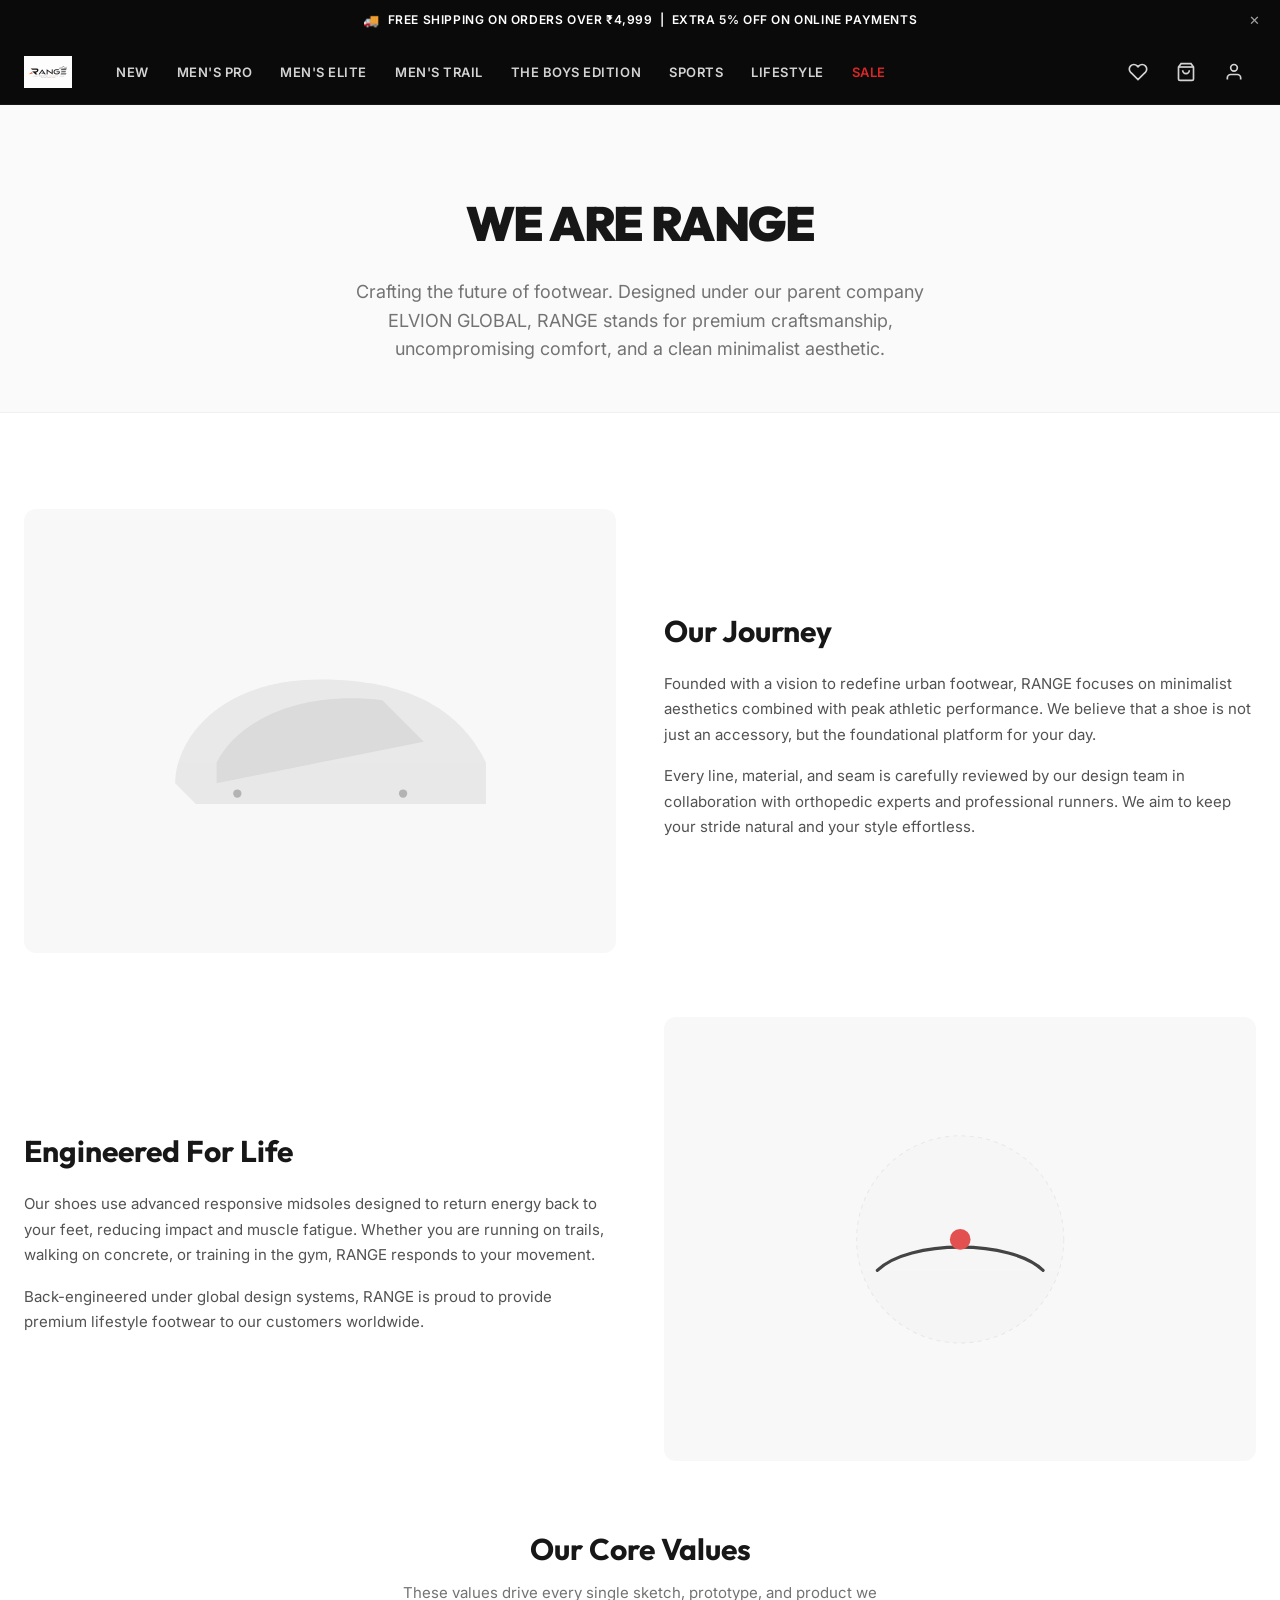
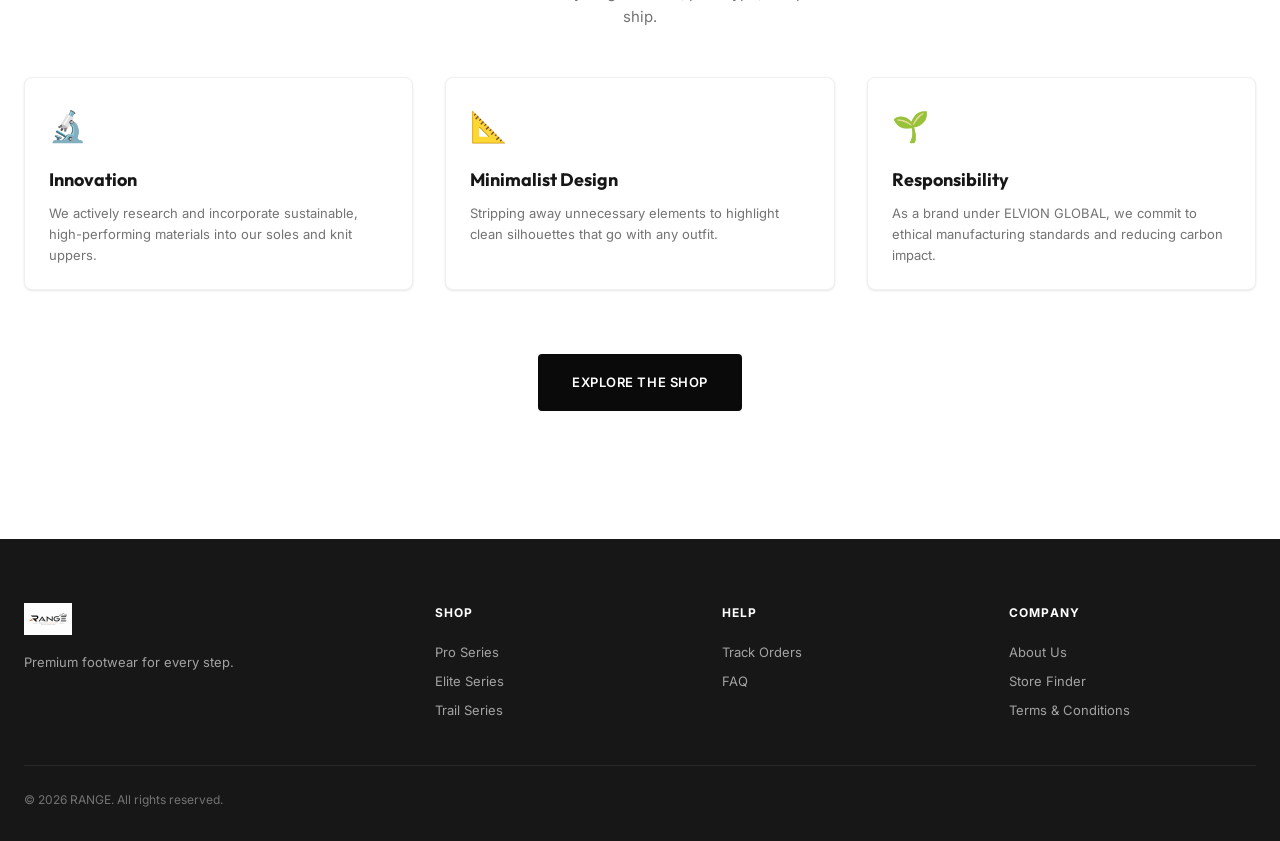
==== commit 73bc3ec1: "Convert to Men's Sport footwear, add The Boys Collab, update nav links, map special edition shoes wi" ====
--- a/about.html
+++ b/about.html
@@ -141,9 +141,10 @@
             <a href="index.html" class="nav-logo"><img src="range-logo.png" alt="RANGE Logo" class="logo-img"></a>
             <ul class="nav-links">
                 <li><a href="index.html" class="nav-link">New</a></li>
-                <li><a href="shop.html?gender=men" class="nav-link">Men</a></li>
-                <li><a href="shop.html?gender=women" class="nav-link">Women</a></li>
-                <li><a href="shop.html?gender=kids" class="nav-link">Kids</a></li>
+                <li><a href="shop.html?gender=men" class="nav-link">Men's Pro</a></li>
+                <li><a href="shop.html?gender=women" class="nav-link">Men's Elite</a></li>
+                <li><a href="shop.html?gender=kids" class="nav-link">Men's Trail</a></li>
+                <li><a href="shop.html?brand=collab" class="nav-link">The Boys Edition</a></li>
                 <li><a href="shop.html?cat=sports" class="nav-link">Sports</a></li>
                 <li><a href="shop.html?cat=lifestyle" class="nav-link">Lifestyle</a></li>
                 <li><a href="shop.html?sale=true" class="nav-link nav-sale">Sale</a></li>
@@ -239,7 +240,7 @@
         <div class="container">
             <div class="footer-grid">
                 <div class="footer-col footer-brand"><div class="footer-logo"><img src="range-logo.png" alt="RANGE Logo" class="logo-img"></div><p>Premium footwear for every step.</p></div>
-                <div class="footer-col"><h4>Shop</h4><a href="shop.html">Men</a><a href="shop.html">Women</a><a href="shop.html">Kids</a></div>
+                <div class="footer-col"><h4>Shop</h4><a href="shop.html?gender=men">Pro Series</a><a href="shop.html?gender=women">Elite Series</a><a href="shop.html?gender=kids">Trail Series</a></div>
                 <div class="footer-col"><h4>Help</h4><a href="orders.html">Track Orders</a><a href="faq.html">FAQ</a></div>
                 <div class="footer-col"><h4>Company</h4><a href="about.html" class="active">About Us</a><a href="store-finder.html">Store Finder</a><a href="terms.html">Terms & Conditions</a></div>
             </div>
